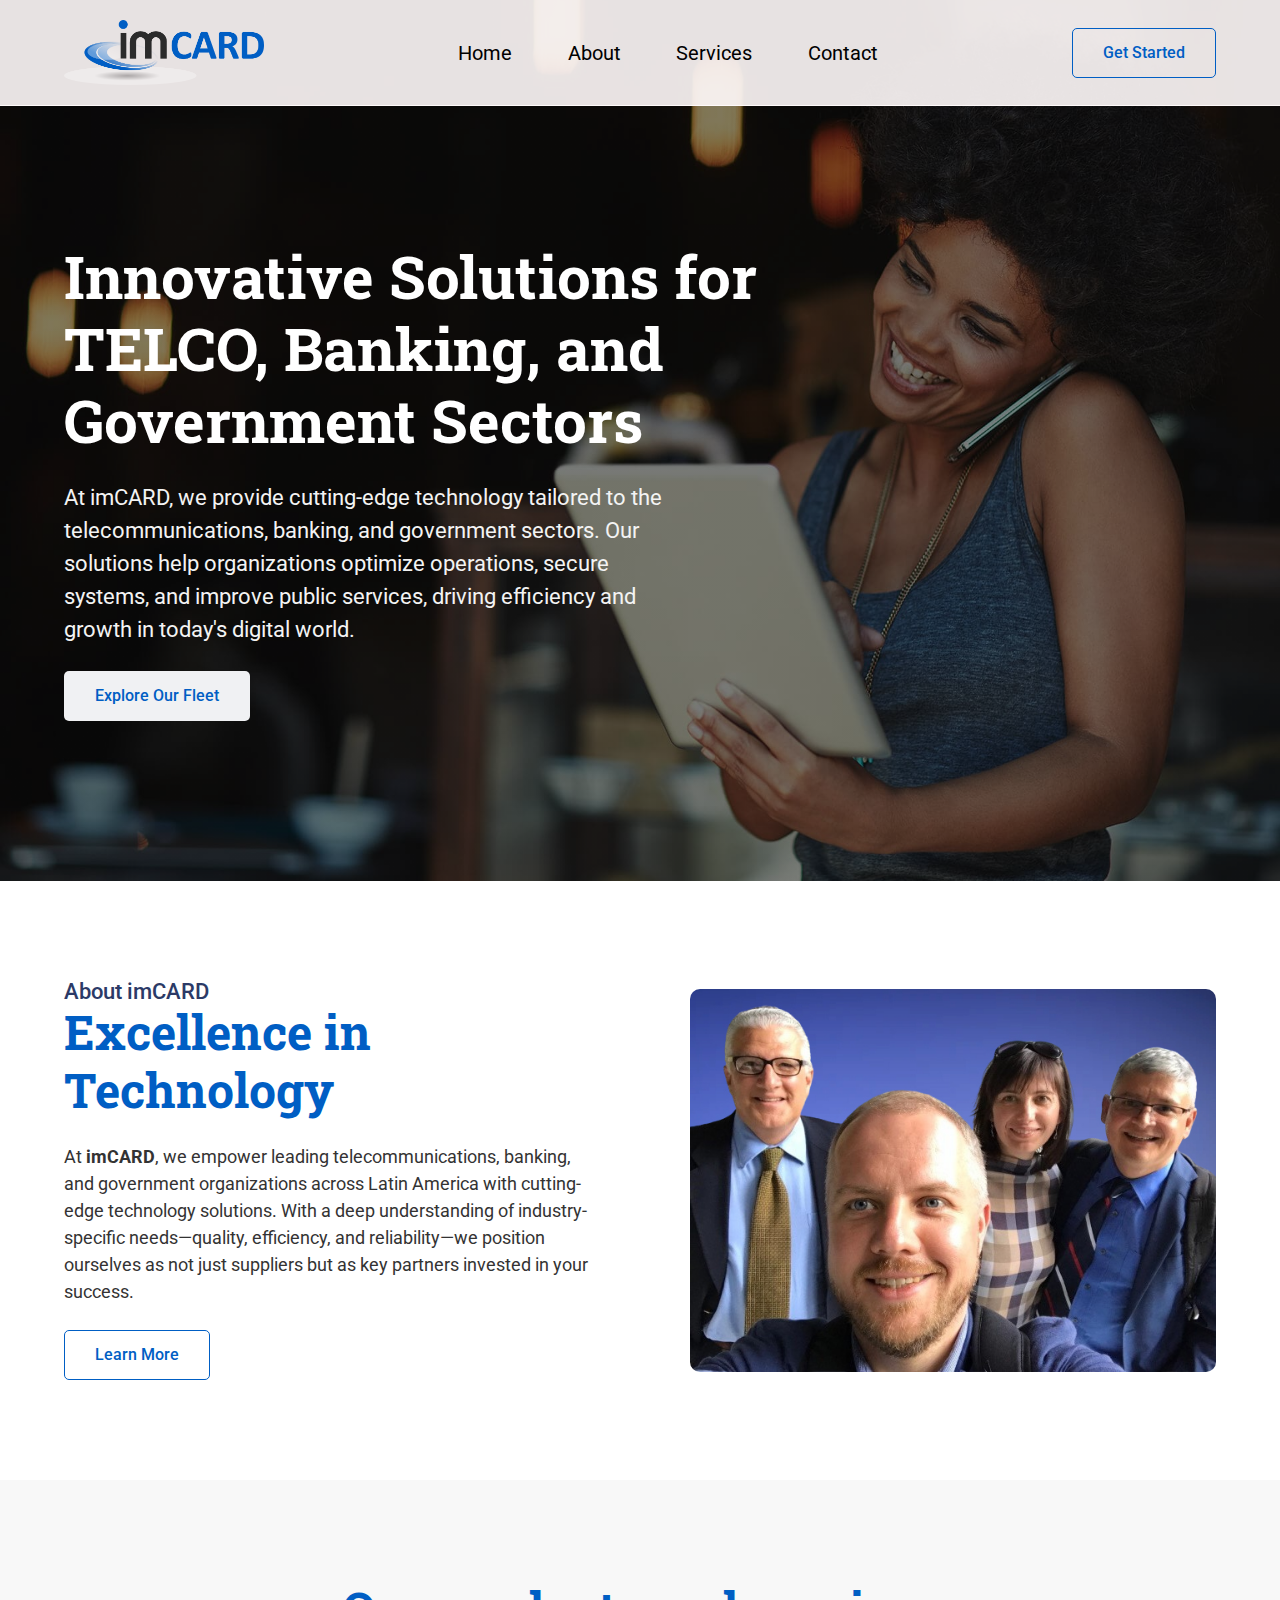
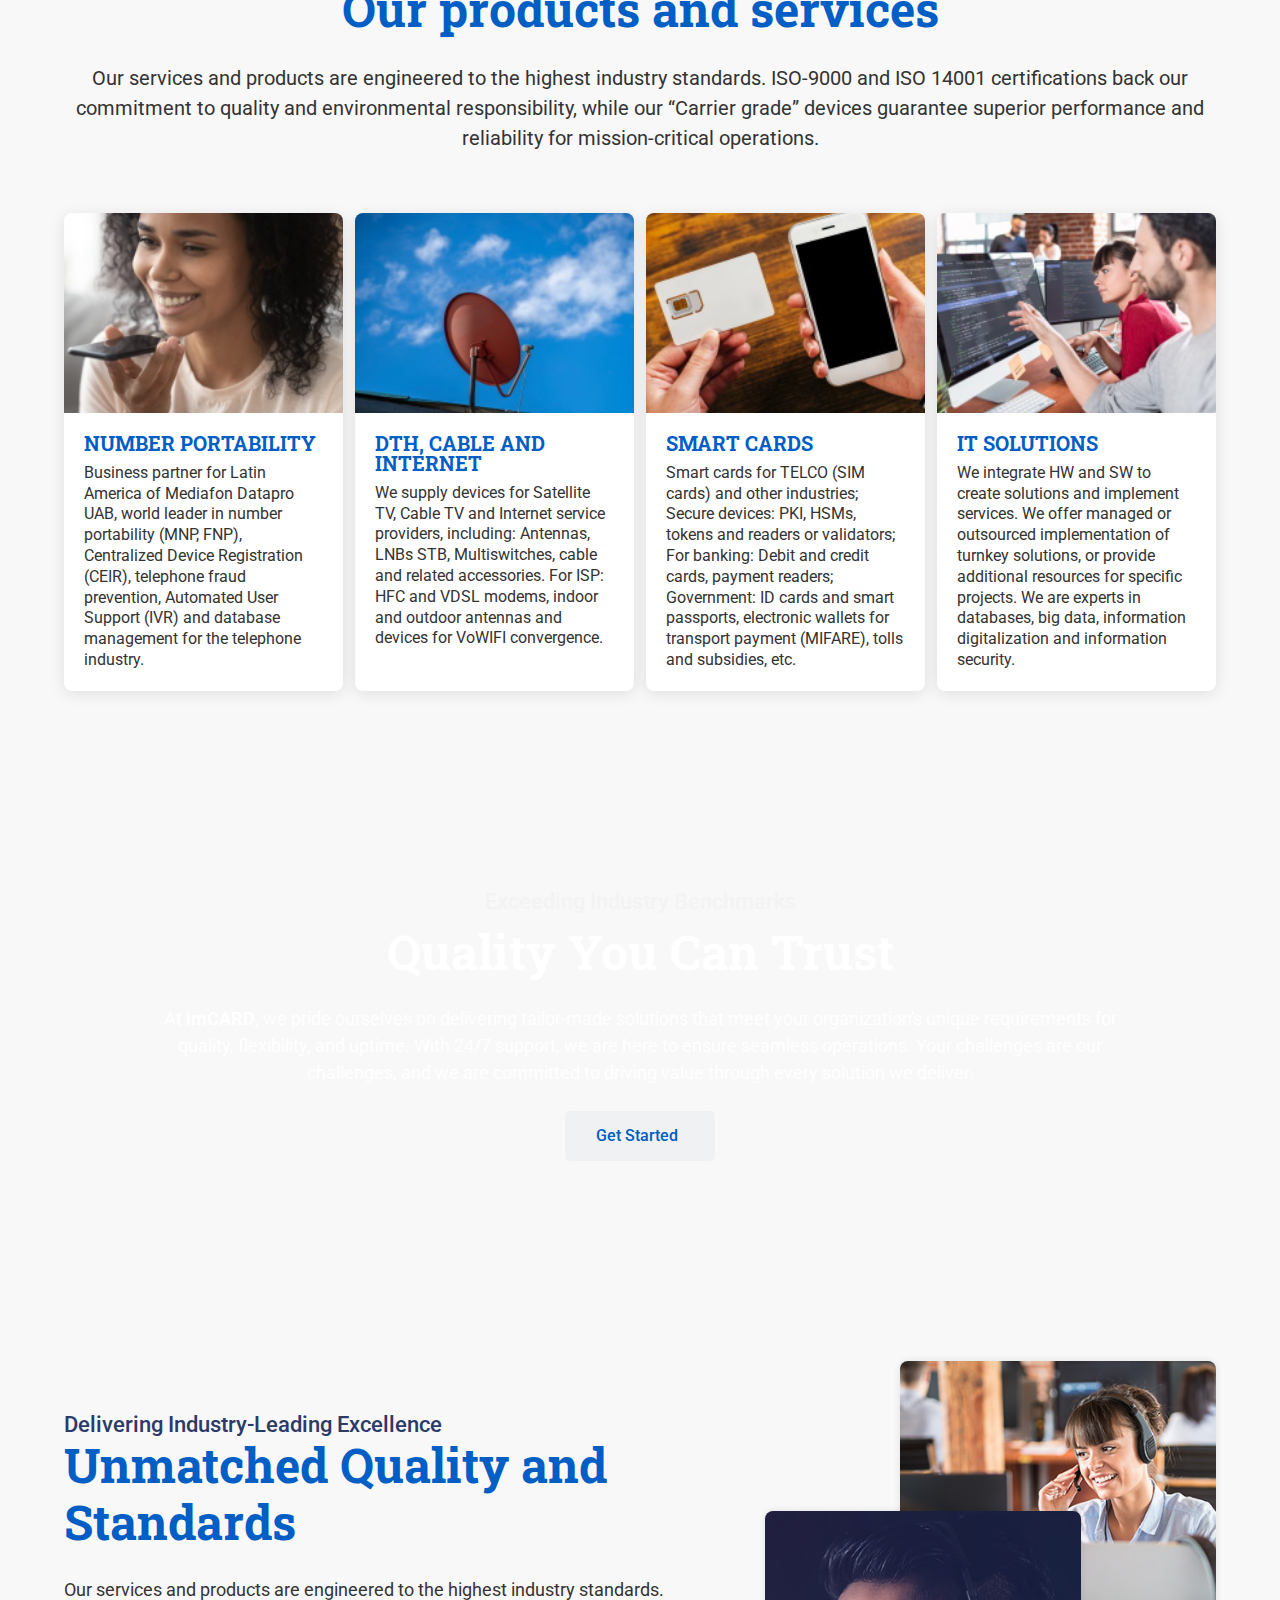
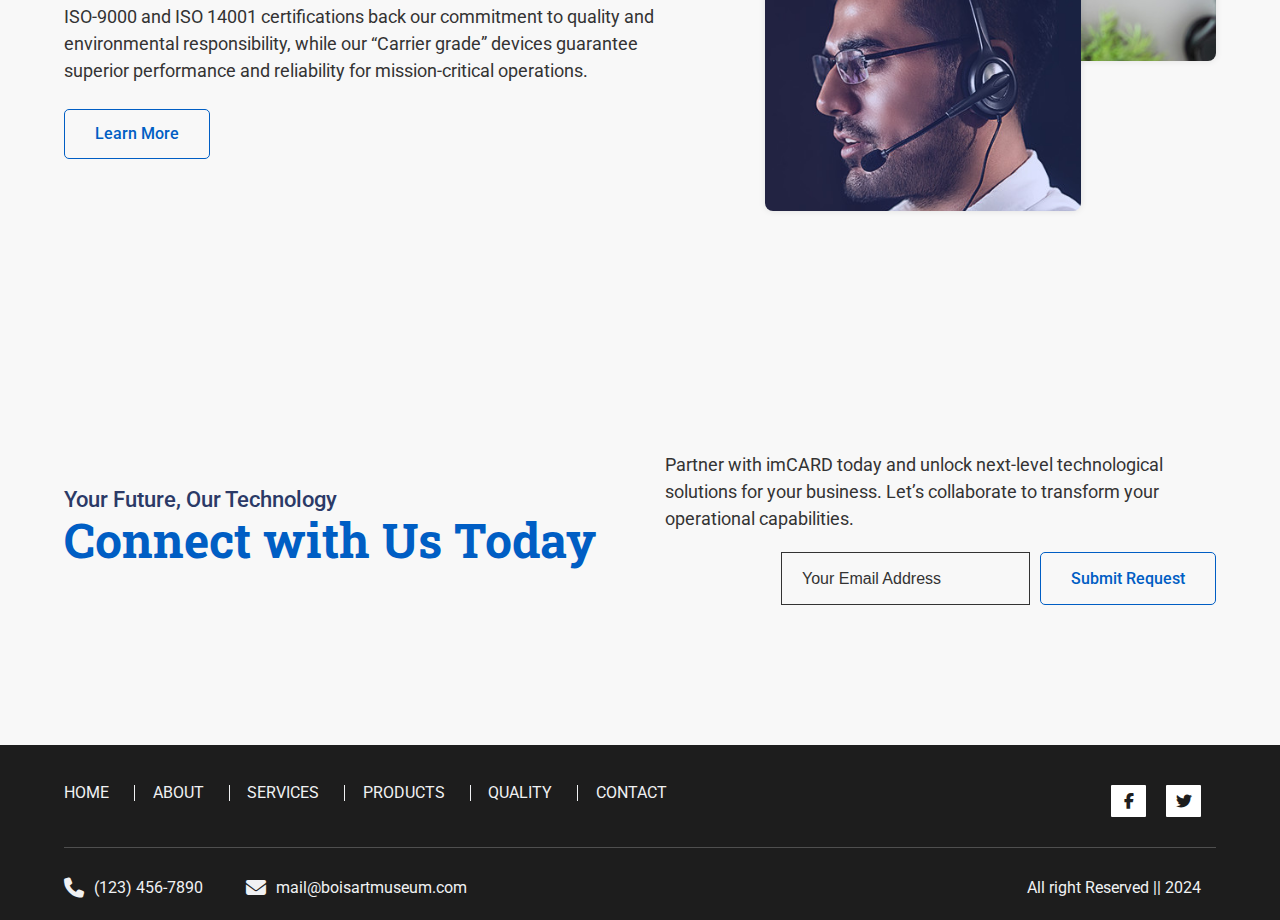
==== about.html @ 8868b0be "fix" ====
<!DOCTYPE html>
<html lang="en">

<head>
    <meta charset="UTF-8">
    <meta name="viewport" content="width=device-width, initial-scale=1.0">
    <title>About Us</title>
    <!-- fonts Links here  -->
    <link rel="preconnect" href="https://fonts.googleapis.com">
    <link rel="preconnect" href="https://fonts.gstatic.com" crossorigin>
    <link
        href="https://fonts.googleapis.com/css2?family=Roboto+Slab:wght@100..900&family=Roboto:ital,wght@0,100;0,300;0,400;0,500;0,700;0,900;1,100;1,300;1,400;1,500;1,700;1,900&display=swap"
        rel="stylesheet">
    <!-- link font awsome -->
    <link rel="stylesheet" href=" https://cdnjs.cloudflare.com/ajax/libs/font-awesome/6.5.1/css/all.min.css">
    <!-- link stylesheet here  -->
    <link rel="stylesheet" href="css/style.css">
</head>

<body>
    <!-- header starts here  -->
    <header class="header">
        <div class="container">
            <a class="logo" href="./index.html"><img src="images/im-logo.png" alt="imCard"></a>
            <div class="toggle-btn"></div>
            <nav>
                <ul>
                    <li><a href="./index.html" class="nav-link-item">Home</a></li>
                    <li><a href="./about.html" class="nav-link-item">About</a></li>
                    <li><a href="#" class="nav-link-item">Services</a></li>
                    <li><a href="./contact.html" class="nav-link-item">Contact</a></li>
                </ul>
            </nav>
            <a href="#" class="primary-btn">Get Started</a>
        </div>
    </header>
    <!-- Hero section starts here  -->
    <section class="banner">
        <div class="container">
            <div class="banner-left">
                <h1>Innovative Solutions for TELCO, Banking, and Government Sectors</h1>
                <p class="banner-detail">
                    At imCARD, we provide cutting-edge technology tailored to the telecommunications, banking, and
                    government sectors. Our solutions help organizations optimize operations, secure systems, and
                    improve public services, driving efficiency and growth in today's digital world.
                </p>
                <a href="#" class="secondry-btn">Explore Our Fleet</a>
            </div>
        </div>
    </section>
    <!-- about section starts here  -->
    <section class="about-row">
        <div class="container">
            <div class="about-inner">
                <div class="about-col-left">
                    <span class="pre-header">About imCARD</span>
                    <h2 class="secondry-heading">Excellence in Technology</h2>
                    <p class="default-text">
                        At <strong>imCARD</strong>, we empower leading telecommunications, banking, and government
                        organizations across
                        Latin America with cutting-edge technology solutions. With a deep understanding of
                        industry-specific needs—quality, efficiency, and reliability—we position ourselves as not just
                        suppliers but as key partners invested in your success.
                    </p>
                    <a href="#" class="primary-btn">Learn More</a>
                </div>
                <div class="about-img-wrapper">
                    <img src="images/about-img.jpg" alt="about">
                </div>
            </div>
        </div>
    </section>
    <!-- services section starts here  -->
    <section class="services">
        <div class="container">
            <h2 class="secondry-heading">Our products and services</h2>
            <p class="default-text">
                Our services and products are engineered to the highest industry standards. ISO-9000 and ISO 14001
                certifications back our commitment to quality and environmental responsibility, while our “Carrier
                grade” devices guarantee superior performance and reliability for mission-critical operations.
            </p>
            <div class="service-row">
                <div class="sercice-card">
                    <div class="service-img-wrapper">
                        <img src="images/portabilidad.jpg" alt="service">
                    </div>
                    <div class="service-card-body">
                        <h4 class="service-title">NUMBER PORTABILITY</h4>
                        <p class="service-para">
                            Business partner for Latin America of Mediafon Datapro UAB, world leader
                            in number portability (MNP, FNP), Centralized Device Registration (CEIR), telephone fraud
                            prevention, Automated User Support (IVR) and database management for the telephone industry.
                        </p>
                    </div>
                </div>
                <div class="sercice-card">
                    <div class="service-img-wrapper">
                        <img src="images/cable.jpg" alt="cable">
                    </div>
                    <div class="service-card-body">
                        <h4 class="service-title">DTH, CABLE AND INTERNET</h4>
                        <p class="service-para">
                            We supply devices for Satellite TV, Cable TV and Internet service providers, including:
                            Antennas, LNBs STB, Multiswitches, cable and related accessories. For ISP: HFC and VDSL
                            modems, indoor and outdoor antennas and devices for VoWIFI convergence.
                        </p>
                    </div>
                </div>
                <div class="sercice-card">
                    <div class="service-img-wrapper">
                        <img src="images/sim-card.jpg" alt="card">
                    </div>
                    <div class="service-card-body">
                        <h4 class="service-title">SMART CARDS</h4>
                        <p class="service-para">
                            Smart cards for TELCO (SIM cards) and other industries; Secure devices: PKI, HSMs, tokens
                            and readers or validators; For banking: Debit and credit cards, payment readers; Government:
                            ID cards and smart passports, electronic wallets for transport payment (MIFARE), tolls and
                            subsidies, etc.
                        </p>
                    </div>
                </div>
                <div class="sercice-card">
                    <div class="service-img-wrapper">
                        <img src="images/it-solutions.jpg" alt="it-solutions">
                    </div>
                    <div class="service-card-body">
                        <h4 class="service-title">IT SOLUTIONS</h4>
                        <p class="service-para">
                            We integrate HW and SW to create solutions and implement services. We offer managed or
                            outsourced implementation of turnkey solutions, or provide additional resources for specific
                            projects. We are experts in databases, big data, information digitalization and information
                            security.
                        </p>
                    </div>
                </div>
            </div>
        </div>
    </section>
    <!-- quality section starts here  -->
    <section class="quality">
        <div class="container">
            <div class="quality-top">
                <span class="pre-header">Exceeding Industry Benchmarks</span>
                <h2 class="secondry-heading">Quality You Can Trust</h2>
                <p class="default-text">
                    At <strong>imCARD</strong>, we pride ourselves on delivering tailor-made solutions that meet your
                    organization's
                    unique requirements for quality, flexibility, and uptime. With 24/7 support, we are here to
                    ensure seamless operations. Your challenges are our challenges, and we are committed to driving
                    value through every solution we deliver.
                </p>
                <a href="#" class="secondry-btn">Get Started</a>
            </div>
        </div>
    </section>
    <!-- Delivering section starts here  -->
    <section class="about-row dilivering">
        <div class="container">
            <div class="about-inner">
                <div class="about-col-left">
                    <span class="pre-header">Delivering Industry-Leading Excellence</span>
                    <h2 class="secondry-heading">Unmatched Quality and Standards</h2>
                    <p class="default-text">
                        Our services and products are engineered to the highest industry standards. ISO-9000 and ISO
                        14001 certifications back our commitment to quality and environmental responsibility, while our
                        “Carrier grade” devices guarantee superior performance and reliability for mission-critical
                        operations.
                    </p>
                    <a href="#" class="primary-btn">Learn More</a>
                </div>
                <div class="delivering-img-col">
                    <div class="img-front">
                        <img src="images/quality-imgfront.jpg" alt="about">
                    </div>
                    <div class="img-back">
                        <img src="images/quality-img-back.jpg" alt="about">
                    </div>
                </div>
            </div>
        </div>
    </section>
    <!-- request section starts here  -->
    <section class="request-demo">
        <div class="container">
            <div class="request-inner">
                <div class="request-left">
                    <span class="pre-header">Your Future, Our Technology</span>
                    <h2 class="secondry-heading">Connect with Us Today</h2>
                </div>
                <div class="request-right">
                    <p class="default-text">
                        Partner with imCARD today and unlock next-level technological solutions for your business. Let’s
                        collaborate to transform your operational capabilities.
                    </p>
                    <form class="form-signup" id="request-form" name="request-form" data-name="Requst Form" method="get"
                        aria-label="Request Form">
                        <input class="input-field" name="email" id="email" placeholder="Your Email Address" type="email"
                            required="">
                        <button class="primary-btn">Submit Request</button>
                    </form>
                </div>
            </div>
        </div>
    </section>
    <!-- footer starts here -->
    <footer id="footer">
        <div class="container">
            <div class="footer-top">
                <div class="footer-links">
                    <ul class="common-list">
                        <li><a href="#banner">HOME</a></li>
                        <li><a href="#">ABOUT</a></li>
                        <li><a href="#">SERVICES</a></li>
                        <li><a href="#event">PRODUCTS</a></li>
                        <li><a href="#">QUALITY</a></li>
                        <li><a href="#footer">CONTACT</a></li>
                    </ul>
                </div>
                <div class="footer-icons">
                    <ul class="common-list">
                        <li><a href="https://www.facebook.com/"><i class="fa-brands fa-facebook-f"></i></a></li>
                        <li><a href="https://twitter.com/?lang=en"> <i class="fa-brands fa-twitter"></i></a></li>
                    </ul>
                </div>
            </div>
            <div class="footer-bottom">
                <div class="contact-link">
                    <a href="tel:(123) 456-7890" class="bottom-info">
                        <i class="fa-solid fa-phone"></i>(123) 456-7890
                    </a>
                    <a href="mailto:mail@boisartmuseum.com" class="bottom-info">
                        <i class="fa-solid fa-envelope"></i>
                        mail@boisartmuseum.com
                    </a>
                </div>
                <span class="bottom-info">All right Reserved || 2024
                </span>
            </div>
        </div>
    </footer>
    <!-- scripts link here  -->
    <script src="https://ajax.googleapis.com/ajax/libs/jquery/3.5.1/jquery.min.js"></script>
    <script src="js/custom.js"></script>
</body>

</html>
---- css/style.css ----
* {
    padding: 0;
    margin: 0;
    box-sizing: border-box;
}
/* ::selection {
    background: #EEC935;
    color: #000; 
} */
body {
    font-family: "Roboto", sans-serif;
    font-size: 16px; 
    color: #2b3a67;
    line-height: 1;
    font-weight: 400;
    letter-spacing: normal;
    background-color: #f8f8f8;
    margin: 0;
    padding: 0;
}
a {
    display: block;
    text-decoration: none;
    transition: all 0.3s ease-in-out;
}
ul, li {
    list-style-type: none;
}
img {
    max-width: 100%;
    height: auto;
    object-fit: cover;
    display: block;
}
.container {
    width: 90%;
    max-width: 1280px;
    margin: 0 auto;
}
.pre-header {
    font-family: "Roboto", sans-serif;
    color: #2b3a67;
    font-size: 22px;
    font-weight: 500;
    line-height: 1;
    margin-bottom: 10px;
}
h1 {
    font-size: 60px;
    line-height: 1.2;
    font-weight: 700;
    font-family: "Roboto Slab", serif;
    color: #fff;
    display: block;
}
.secondry-heading {
    font-family: "Roboto Slab", serif;
    font-size: 48px;
    line-height: 1.2;
    font-weight: 700;
    color: #005ec4;
}
.primary-btn, .secondry-btn {
    font-family: "Roboto", sans-serif;
    font-weight: 500;
    font-size: 16px;
    color: #005ec4;
    padding: 16px 30px;
    border: 1px solid#005ec4;
    background: transparent;
    display: inline-block;
    border-radius: 5px;
    transition:all ease 0.6s;
    transition: all 0.3s ease;
}
.secondry-btn {
    background-color: #F0F1F3;
    border: 1px solid transparent;
}
.secondry-btn:hover, .primary-btn:hover {
    background: linear-gradient(to left, transparent 50%, #005ec4 50%);
    background-size: 200% 100%;
    color: #fff;
    background-position: left bottom;
    animation: gradientAnimation .5s ;
    border: 1px solid #005ec4;
}
.default-text {
    font-family: "Roboto", sans-serif;
    font-size: 18px;
    display: block;
    margin: 25px 0;
    color: #333;
    line-height: 1.5;
    max-width: 620px;
}
.input-field {
    border: 1px solid #333;
    background-color: transparent;
    color: #333;
    font-size: 16px;
    font-weight: 500;
    padding: 16px 20px;
}
.input-field::placeholder {
    color: #333;
}
/* header styles here  */
.header {
    position: absolute;
    z-index: 10;
    top: 0;
    left: 0;
    right: 0;
    padding: 20px 0;
    border-bottom: 1px solid #fffafa;
    transition: all 0.7s ease-in-out;
    background: #fffafae7;
}
.logo {
    max-width: 200px;
}
header.header.top {
    position: fixed;
    background: #ffffffdf;
    border-bottom: 1px solid #000;
    padding: 10px 0;
    transition: all 0.7s ease-in-out;
}
.header.top .logo {
    max-width: 170px;
}
.header.top .nav-link-item {
    font-family: "Roboto", sans-serif;
    font-size: 18px;
    line-height: 1;
    color: #000000;
}
.header .container {
    display: flex;
    flex-wrap: wrap;
    justify-content: space-between;
    align-items: center;
}
.toggle-btn{
    display: none;
}
nav {
    max-width: 420px;
    width: 100%;
}
nav ul {
    display: flex;
    flex-wrap: wrap;
    justify-content: space-between;
}
.nav-link-item {
    font-family: "Roboto", sans-serif;
    font-size: 20px;
    line-height: 1;
    transition: all 0.5s ease-in-out;
    color: #000000;
}
.nav-link-item:hover {
    color: #005ec4;
}
.menu-icon {
    display: none;
    cursor: pointer;
}
/* main section starts here  */
.banner {
    background: linear-gradient(to bottom, rgba(0, 0, 0, 0.497) 0%, rgba(0, 0, 0, 0.497) 100%), url(../images/bg-img.jpg) no-repeat center;
    background-size: cover;
    padding: 240px 0 160px;
    position: relative;
    display: flex;
    align-items: center;
}
.banner .container {
    display: flex;
    /* flex-wrap: wrap; */
    justify-content: space-between;
    align-items: center;
}
.banner-left {
    max-width: 720px;
}
.banner-detail{
    font-family: "Roboto", sans-serif;
    font-size: 22px;
    display: block;
    margin: 25px 0;
    color: #f3f3f3;
    line-height: 1.5;
    max-width: 620px;
}
/* about setion styles here  */
.about-row {
    background-color: #fff;
    padding: 100px 0 100px;
    overflow: hidden;
    
}
.about-row .secondry-heading {
    font-size: 48px;
}
.about-inner {
    display: grid;
    grid-template-columns: 1fr 1fr; 
    gap: 100px; 
    justify-items: center; 
    align-items: center; 
}
.about-img-wrapper {
    border-radius: 10px;
    overflow: hidden;
}
.about-img-wrapper img {
    transition: all 0.5s ease-in-out;
}
/* .about-img-wrapper img:hover {
    transform: scale(1.2);
} */
 /* services section styles here  */
.services {
    padding: 100px 0;
}
.services .secondry-heading {
    text-align: center;
    
}
.services .default-text {
    text-align: center;
    display: block;
    max-width: 100%;
    font-size: 20px;
}
.service-row {
    display: grid;
    grid-template-columns: 1fr 1fr 1fr 1fr; 
    gap: 12px; 
    justify-items: center; 
    align-items: stretch;
    margin-top: 60px;
}
.sercice-card {
    background: #fff;
    box-shadow: 0px 3px 15px 0px rgba(0, 0, 0, 0.1);
    border-radius: 8px;
    overflow: hidden;
}
.service-img-wrapper {
    width: 100%;
    height: 200px;
    overflow: hidden;
}
.service-img-wrapper img {
    width: 100%;
    transition: all 0.5s ease-in-out;
    height: 100%;
}
.service-img-wrapper img:hover {
    transform: scale(1.2);
}
.service-card-body {
    padding: 20px;
}
.service-title {
    font-family: "Roboto Slab", serif;
    font-size: 20px;
    line-height: 1;
    font-weight: 700;
    color: #005ec4;
    display: block;
    margin-bottom: 10px;
}
.service-para {
    font-family: "Roboto", sans-serif;
    font-size: 16px;
    display: block;
    color: #333;
    line-height: 1.3;
}
/* commitment section styles here   */
.quality {
    padding: 100px 0;
    background: linear-gradient(rgba(47, 62, 71, 0.506), rgba(47, 62, 71, 0.506)), url(../images/quality-bg.jpg) no-repeat center;
    background-size: cover;
    background-attachment: fixed;
}
.quality .container {
    max-width: 990px;
}
.quality  .pre-header {
    text-align: center;
    display: block;
    color: #f3f3f3;
}
.quality .secondry-heading {
    text-align: center;
    color: #fff;
}
.quality .default-text {
    text-align: center;
    max-width: 100%;
    color: #fff;
}
.quality .secondry-btn {
    margin: 0 auto;
    display: block;
    max-width: 150px;
}
/* dilivering section styles here  */
.dilivering {
    background: transparent;
}
.dilivering .about-inner {
    grid-template-columns: 1fr .75fr;
}
.delivering-img-col {
    position: relative;
    margin-top: 150px;
    width: 100%;
}
.delivering-img-col .img-front {
    position: relative;
    z-index: 1;
    overflow: hidden;
    width: 70%;
    box-shadow: 0 0 7px 0 rgba(0, 0, 0, .1);
    max-height: 300px;
    border-radius: 8px;
}
.delivering-img-col .img-back {
    position: absolute;
    top: -150px;
    right: 0px;
    overflow: hidden;
    width: 70%;
    box-shadow: 0 0 7px 0 rgba(0, 0, 0, .1);
    max-height: 300px;
    border-radius: 8px;
}
.delivering-img-col img {
    width: 100%;
    height: 100%;
}
/* request-demo-section-starts here */
.request-demo {
    padding: 140px 0;
}
.request-inner {
    display: grid;
    grid-template-columns: 1fr 1fr;
    align-items: center;
    gap: 50px;
}
.request-demo .default-text {
    margin: 0 0 20px;
}
.form-signup {
    display: flex;
    flex-wrap: wrap;
    justify-content: end;
    gap: 10px;
}
/* gallery section starts here  */
.gallery {
    padding: 100px 0;
    background: #fff;
}
.gallery .pre-header {
    text-align: center;
    display: block;
}
.gallery .secondry-heading {
    text-align: center;
}
.gallery-row {
    display: grid;
    grid-template-columns: 1fr 1fr 1fr;
    gap: 10px;
    align-items: stretch;
    margin-top: 60px;
}
.gallery-col {
    display: flex;
    flex-direction: column;
    gap: 10px;
}
.gallery-card {
    border-radius: 8px;
    overflow: hidden;
    box-shadow: 0 0 7px 0 rgba(0, 0, 0, .1);
    position: relative;
    cursor: pointer;
}
.gallery-card::before {
    content: "";
    position: absolute;
    inset: 0;
    width: 100%;
    height: 100%;
    background-color: rgba(0, 0, 0, 0.31);
    z-index: 1;
    transition: all 0.5s ease-in-out;
}
.gallery-card:hover::before {
    background-color: rgba(0, 0, 0, 0.6);
}
.gallery-card::after {
    content: "";
    position: absolute;
    inset: 50% 50%;
    font-family: "Font Awesome 6 Free"; 
    content: "\f00e";
    color: #fff;
    font-weight: 900; 
    font-size: 30px;
    width: 30px;
    height: 30px;
    margin: 0 auto;
    z-index: 2;
    opacity: 0;
    transition: all 0.5s ease-in-out;
}
.gallery-card:hover::after {
    opacity: 1;
    transition: all 0.5s ease-in-out;
}
/* Modal Styles */
.lightbox-modal {
    display: none;
    position: fixed;
    top: 0;
    left: 0;
    width: 100%;
    height: 100vh;
    background-color: rgba(0, 0, 0, 0.8);
    justify-content: center;
    align-items: center;
    z-index: 999;
}
.gallery-slider {
    display: flex;
    align-items: center;
    width: 100%;
    height: 100%;
}
.gallery-slide {
    width: 100% !important;
    height: 80vh;
}
.gallery-slider img {
    margin: 0 auto;
    height: 100%;
}
.gallery-slider .slick-prev, .gallery-slider .slick-next {
    background-color: #fff;
    padding: 10px 20px;
    height: 40px;
    left: 0;
    z-index: 10;
}
.gallery-slider .slick-next {
    right: 0;
    left: unset;
}
.gallery-slider .slick-prev::before, .gallery-slider .slick-next::before {
    display: none;
}
.gallery-slider .slick-prev i, .gallery-slider .slick-next i {
    font-size: 20px;
    color: #000;
    display: block;
    margin: 0 0px 0 -10px;
}
.gallery-slider .slick-next i {
    margin: 0 0px 0 -6px;
}
.close-lightbox {
    position: absolute;
    top: 20px;
    right: 40px;
    font-size: 40px;
    color: white;
    cursor: pointer;
}
/* footer styles here  */
footer {
    background: #1D1D1D;
    padding: 40px 0 22px;
}
.footer-top {
    display: flex;
    flex-wrap: wrap;
    justify-content: space-between;
    padding-bottom: 30px;
    border-bottom: 1px solid#4F4F4F;
}
.footer-links {
    max-width: 628px;
    width: 100%;
}
.footer-links a {
    color: #F0F1F3;
    font-size: 16px;
}
.footer-links a:hover {
    color: #005ec4;
}
.common-list {
    display: flex;
    flex-wrap: wrap;
    justify-content: space-between;
    width: 100%;
}
.footer-links li {
    border-right: 1px solid#F0F1F3;
    padding-right: 25px;
    display: flex;
    align-items: center;
}
.footer-links ul :last-of-type {
    border: none;
}
.footer-icons {
    width: 90px;
    margin-right: 15px;
}
.footer-icons a {
    color: #1D1D1D;
    background-color: #fff;
    width: 35px;
    text-align: center;
    border-radius: 1px;
    transition: all 0.5s ease-in-out;
}
.footer-icons a:hover {
    background: #005ec4;
    color: #fff;

}
.footer-icons i {
    padding: 8px 5px;
}
.footer-icons i:hover {
    color: #fff;
}
.footer-bottom {
    display: flex;
    justify-content: space-between;
    align-items: center;
    margin-top: 30px;
}
.contact-link {
    max-width: 35%;
    width: 100%;
    display: flex;
    flex-wrap: wrap;
    justify-content: space-between;
    align-items: center;
}
.bottom-info {
    color: #F0F1F3;
    font-size: 16px;
    display: flex;
    flex-wrap: wrap;
    justify-content: space-between;
    align-items: center;
}
.bottom-info i {
    margin-right: 10px;
    font-size: 20px;
}
.footer-bottom span {
    margin-right: 15px;
}













/* keyframes here  */
@keyframes gradientAnimation {
    0% {
        background-position: right bottom;
    }
    100% {
        background-position: left bottom;
    }
}
/* responsive styles less then 1200px  */
@media screen and (max-width: 1200px) {
    .header {
        padding: 25px 0;
    } 
    nav {
        max-width: 360px;
    }
    h1 {
        font-size: 46px;
    }
    .pre-header {
        font-size: 20px;
    }
    .banner-left {
        max-width: 580px;
    }
    .banner-detail {
        font-size: 18px;
        margin: 20px 0;
    }
    .secondry-heading {
        font-size: 40px;
    }
    .default-text {
        font-size: 18px;
        margin: 20px 0;
    }
    .about-row .secondry-heading {
        font-size: 35px;
    }
    .about-inner {
        gap: 60px;
    }
    .request-inner {
        grid-template-columns: 0.7fr 1fr;
    }
    .contact-link {
        max-width: 50%;
        width: 100%;
    }
}
@media screen and (max-width: 992px) {
    
    .header .logo {
        max-width: 170px;
    }
    .header.top .logo {
        max-width: 150px;
    }
    nav {
        max-width: 280px;
    }
    .nav-link-item {
        font-size: 17px;
    }
    .header.top .nav-link-item {
        font-size: 16px;
    }
    .header {
        padding: 20px 0;
    }
    .header .primary-btn {
        padding: 15px 20px;
    }
    .banner-left {
        max-width: 515px;
    }
    h1 {
        font-size: 38px;
    }
    .banner {
        padding: 200px 0 100px;
    }
    .about-row {
        padding: 80px 0 80px;
    }
    .default-text {
        font-size: 16px;
        margin: 20px 0;
    }
    .about-inner {
        gap: 50px;
    }
    .footer-top {
        align-items: center;
    }
    .footer-links {
        max-width: 550px; 
    }
    .footer-links li {
        padding-right: 17px;
    }
    .footer-bottom {
        margin-top: 15px;
    }
    .contact-link {
        margin-top: 10px;
    }
    
}
@media screen and (max-width: 768px) {
    nav {
        position: fixed;
        top: 81px;
        right: -100%;
        width: 100%;
        min-height: 350vh;
        background: #2b3a67;
        text-align: left;
        transition: all 0.5s;
    }
    .header.top nav {
        top: 64px;
    }
    nav ul {
        flex-direction: column;
        justify-content: space-between;
        align-items: flex-start;
        width: 100%;
        padding: 10px 0;
    }
    nav ul li a {
        padding: 10px 20px;
    }
    .header.top ul li .nav-link-item {
        font-size: 18px;
        color: #fff;
    }
    .toggle-btn {
        position: relative;
        width: 31px;
        height: 3px;
        background: linear-gradient(258deg, #f8e231 0%, #f06735 50%);
        flex-shrink: 0;
        display: block;
    }
    .toggle-btn::before,
    .toggle-btn::after {
        position: absolute;
        content: "";
        height: 3px;
        display: block;
        background: linear-gradient(258deg, #f8e231 0%, #f06735 50%);
        left: 0;
        right: 0;
        transition: all 0.3s;
    }
    .toggle-btn::before {
        bottom: 8px;
    }
    .toggle-btn::after {
        top: 8px;
    }
    .toggle-open {
        background: transparent;
    }
    .toggle-open::before,
    .toggle-open::after {
        content: "";
        background: linear-gradient(258deg, #f8e231 0%, #f06735 50%);
        display: block;
        position: absolute;
        top: -4px;
        transition: all 0.3s;
    }
    .toggle-open::before {
        transform: rotate(-45deg);
    }
    .toggle-open::after {
        transform: rotate(45deg);
    }
    .nav-show {
        right: 0;
        transition: all 0.5s;
    }    
    h1 {
        font-size: 36px;
    }
    .banner {
        padding: 160px 0 60px;
    }
    /* footer styles here */
    footer {
        padding: 30px 0 20px;
    }
    .footer-top {
        flex-direction: column;
    }
    .footer-links ul {
        justify-content: center;
        flex-direction: column;
        align-items: center;
    }
    .footer-links li {
        padding-bottom: 20px;
        text-align: center;
        border: none;
    }
    .footer-icons {
        margin: 0 auto;
    }
    .footer-bottom {
        flex-direction: column;
    }
    .footer-bottom a {
        max-width: 100%;
        flex-direction: row;
        justify-content: center;
    }
    .bottom-info {
        max-width: 100% ;
        width: 100%;
        margin-bottom: 15px;
        flex-direction: column;
    }
    .contact-link {
        max-width: 100%;
    }
    .footer-bottom span {
        font-size: 14px;
        margin-right: 0;
    }
}
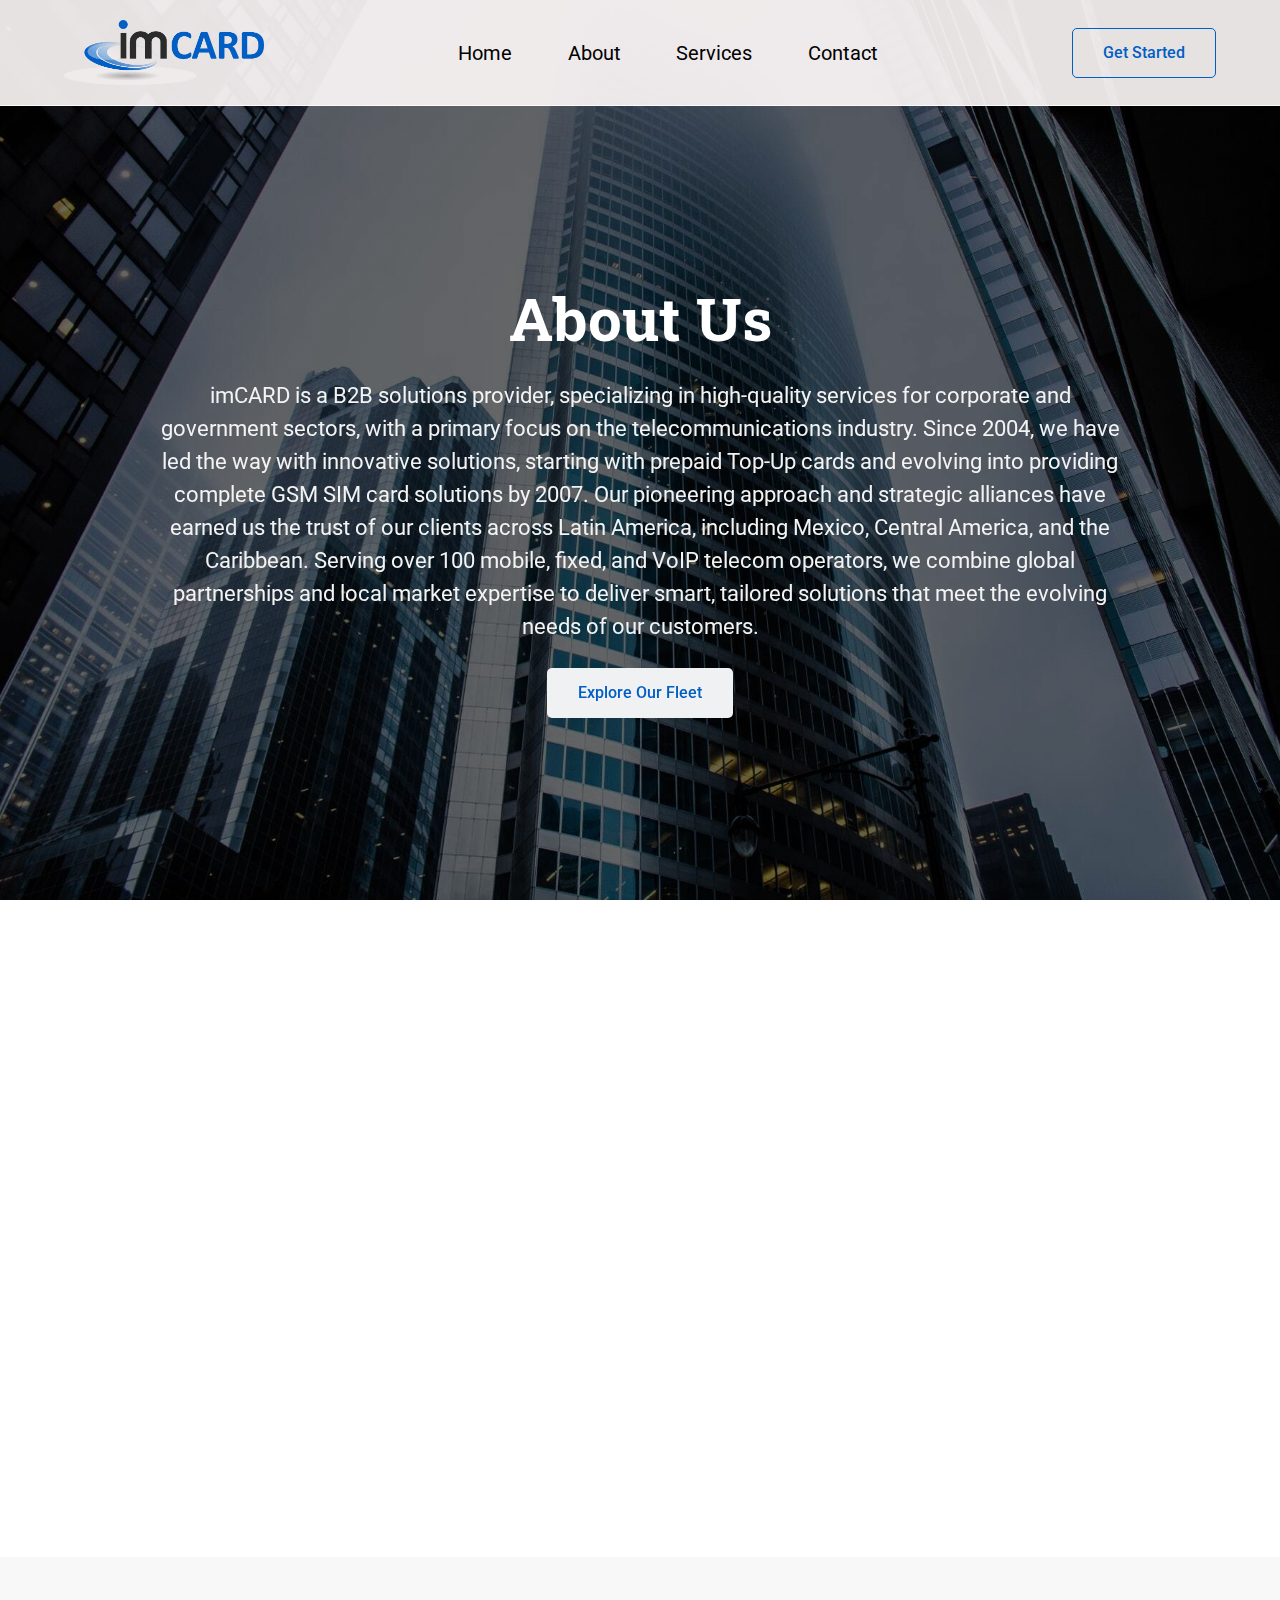
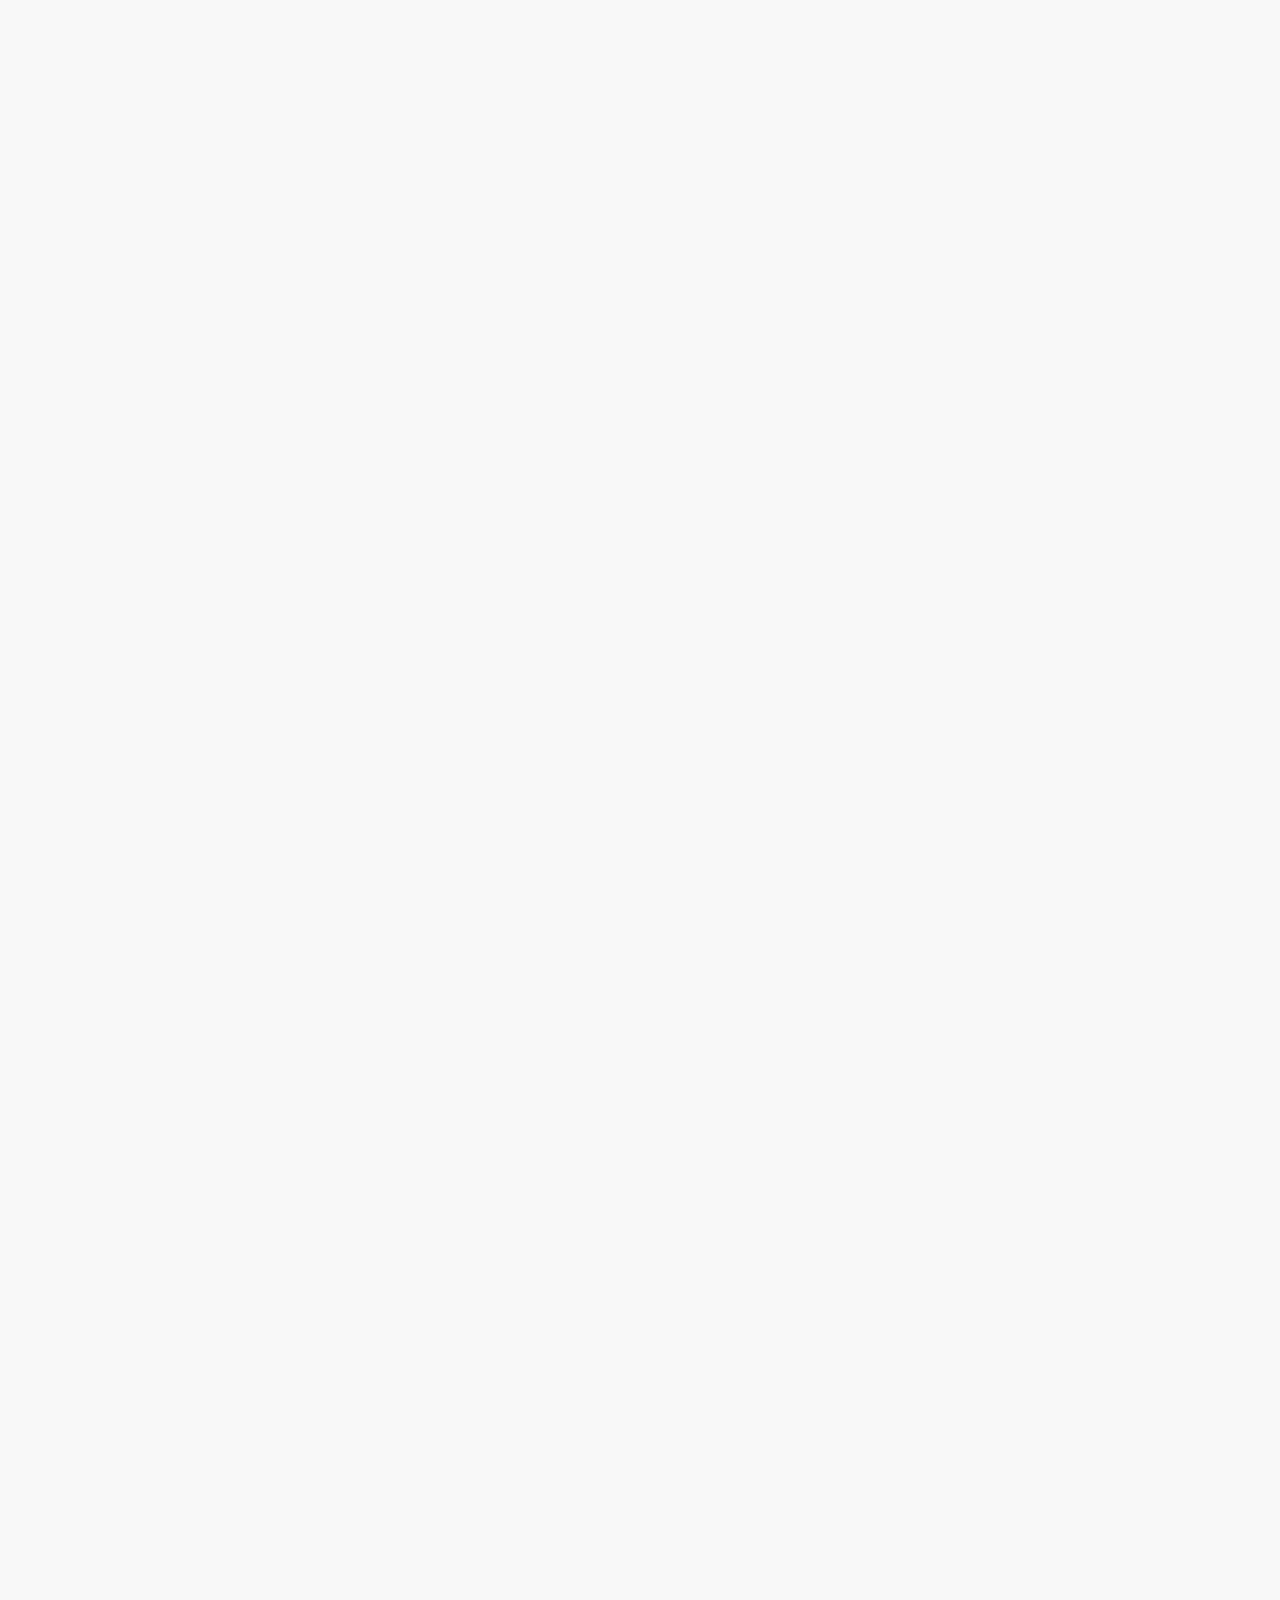
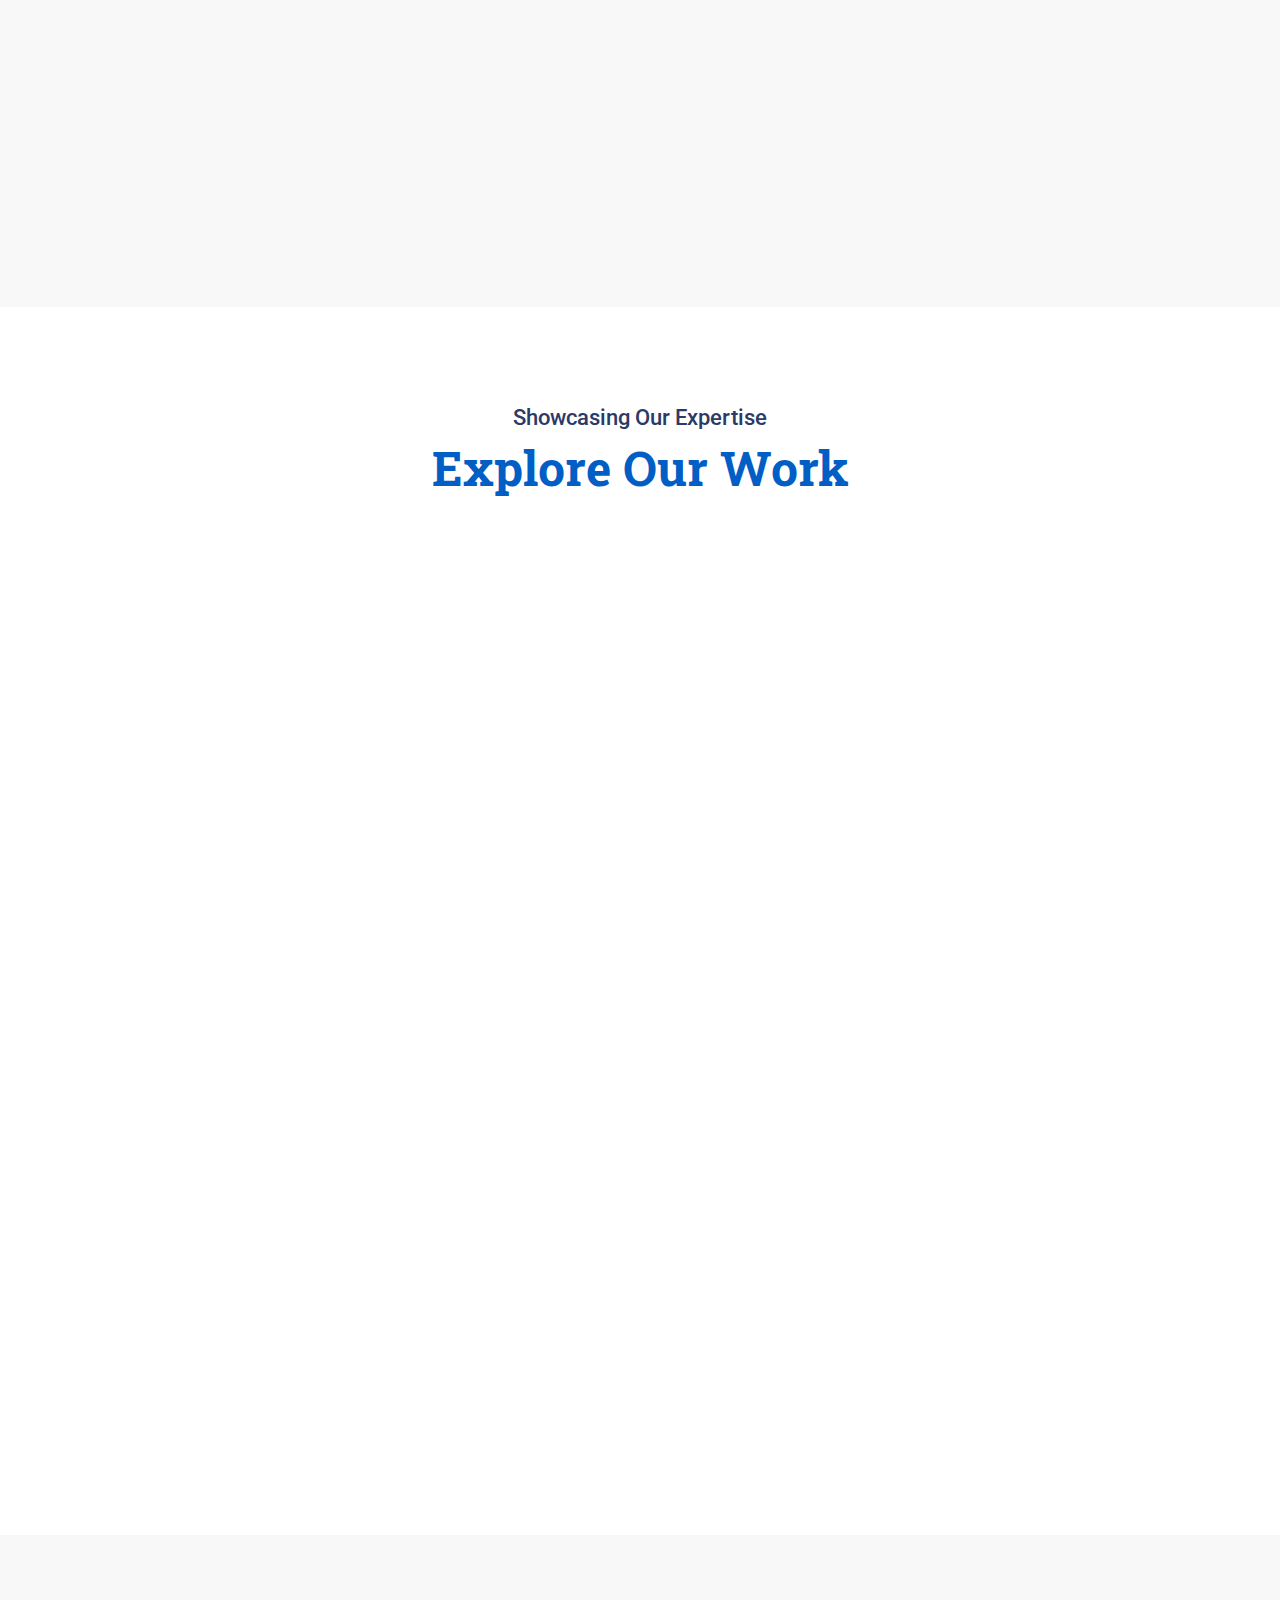
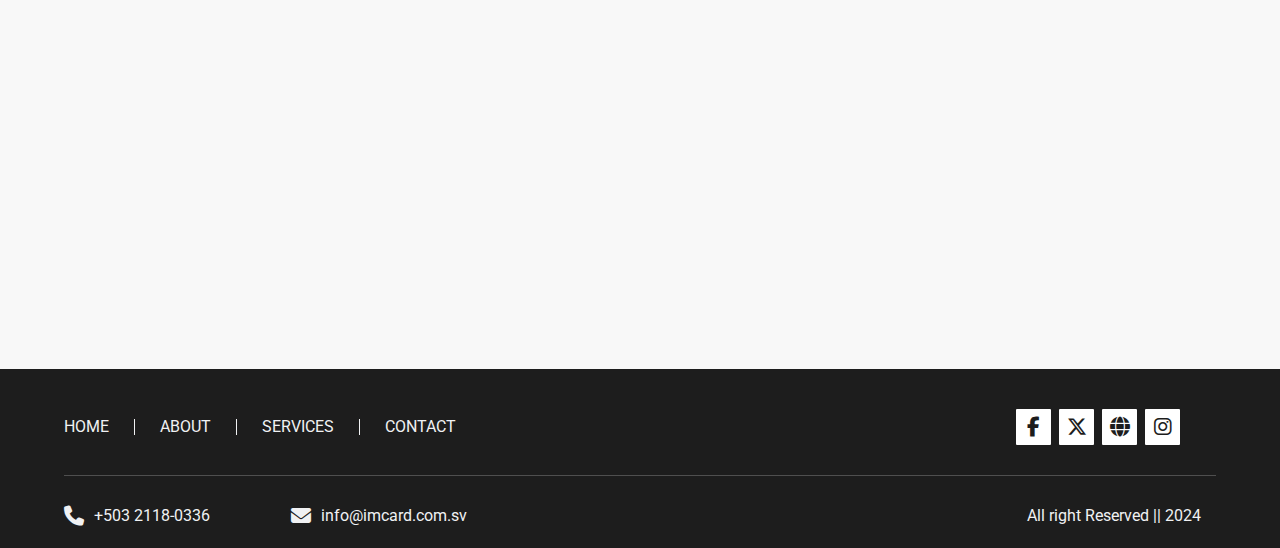
==== commit 4b42ac16: "updatedpage" ====
--- a/about.html
+++ b/about.html
@@ -4,7 +4,9 @@
 <head>
     <meta charset="UTF-8">
     <meta name="viewport" content="width=device-width, initial-scale=1.0">
-    <title>About Us</title>
+    <!-- link fav  -->
+     <link rel="shortcut icon" href="images/favicon.ico" type="image/x-icon">
+    <title>imCard</title>
     <!-- fonts Links here  -->
     <link rel="preconnect" href="https://fonts.googleapis.com">
     <link rel="preconnect" href="https://fonts.gstatic.com" crossorigin>
@@ -14,7 +16,12 @@
     <!-- link font awsome -->
     <link rel="stylesheet" href=" https://cdnjs.cloudflare.com/ajax/libs/font-awesome/6.5.1/css/all.min.css">
     <!-- link stylesheet here  -->
+     <!-- aos library link  -->
+    <link href="https://unpkg.com/aos@2.3.1/dist/aos.css" rel="stylesheet">
+    <link rel="stylesheet" href="css/slick.css">
+    <link rel="stylesheet" href="css/slick-theme.css">
     <link rel="stylesheet" href="css/style.css">
+    <link rel="stylesheet" href="css/about.css">
 </head>
 
 <body>
@@ -27,111 +34,107 @@
                 <ul>
                     <li><a href="./index.html" class="nav-link-item">Home</a></li>
                     <li><a href="./about.html" class="nav-link-item">About</a></li>
-                    <li><a href="#" class="nav-link-item">Services</a></li>
+                    <li><a href="./index.html#services" class="nav-link-item">Services</a></li>
                     <li><a href="./contact.html" class="nav-link-item">Contact</a></li>
                 </ul>
+                <a href="#" class="primary-btn get-started-btn">Get Started</a>
             </nav>
             <a href="#" class="primary-btn">Get Started</a>
         </div>
     </header>
     <!-- Hero section starts here  -->
-    <section class="banner">
+    <section class="about-banner ">
         <div class="container">
             <div class="banner-left">
-                <h1>Innovative Solutions for TELCO, Banking, and Government Sectors</h1>
-                <p class="banner-detail">
-                    At imCARD, we provide cutting-edge technology tailored to the telecommunications, banking, and
-                    government sectors. Our solutions help organizations optimize operations, secure systems, and
-                    improve public services, driving efficiency and growth in today's digital world.
+                <h1 data-aos="fade-up">About Us</h1>
+                <p class="banner-detail" data-aos="fade-up">
+                    imCARD is a B2B solutions provider, specializing in high-quality services for corporate and
+                    government sectors, with a primary focus on the telecommunications industry. Since 2004, we have led
+                    the way with innovative solutions, starting with prepaid Top-Up cards and evolving into providing
+                    complete GSM SIM card solutions by 2007. Our pioneering approach and strategic alliances have earned
+                    us the trust of our clients across Latin America, including Mexico, Central America, and the
+                    Caribbean. Serving over 100 mobile, fixed, and VoIP telecom operators, we combine global
+                    partnerships and local market expertise to deliver smart, tailored solutions that meet the evolving
+                    needs of our customers.
                 </p>
-                <a href="#" class="secondry-btn">Explore Our Fleet</a>
+                <a href="#" class="secondry-btn" data-aos="fade-up">Explore Our Fleet</a>
             </div>
         </div>
     </section>
     <!-- about section starts here  -->
-    <section class="about-row">
+    <section class="about-row dilivering pg-about">
         <div class="container">
             <div class="about-inner">
-                <div class="about-col-left">
-                    <span class="pre-header">About imCARD</span>
-                    <h2 class="secondry-heading">Excellence in Technology</h2>
+                <div class="about-col-left" data-aos="fade-right">
+                    <span class="pre-header">Our Business</span>
+                    <h2 class="secondry-heading">From Smart Cards to Comprehensive Technology Solutions</h2>
                     <p class="default-text">
-                        At <strong>imCARD</strong>, we empower leading telecommunications, banking, and government
-                        organizations across
-                        Latin America with cutting-edge technology solutions. With a deep understanding of
-                        industry-specific needs—quality, efficiency, and reliability—we position ourselves as not just
-                        suppliers but as key partners invested in your success.
+                        The name <strong>imCARD</strong> stands for "intelligent module CARD," a reflection of our roots
+                        in smart card
+                        technology. Over time, we have broadened our offerings to include a wide portfolio of solutions
+                        tailored to the telecommunications, banking, and government industries. We focus on delivering
+                        reliable, high-quality services, allowing companies to provide better services to their end
+                        users.
                     </p>
                     <a href="#" class="primary-btn">Learn More</a>
                 </div>
-                <div class="about-img-wrapper">
-                    <img src="images/about-img.jpg" alt="about">
+                <div class="delivering-img-col">
+                    <div class="img-front" data-aos="fade-down-left" data-aos-delay="700">
+                        <img src="images/technology.jpg" alt="about">
+                    </div>
+                    <div class="img-back" data-aos="fade-down-left" >
+                        <img src="images/technology-2.jpg" alt="about">
+                    </div>
                 </div>
             </div>
         </div>
     </section>
     <!-- services section starts here  -->
-    <section class="services">
-        <div class="container">
-            <h2 class="secondry-heading">Our products and services</h2>
-            <p class="default-text">
-                Our services and products are engineered to the highest industry standards. ISO-9000 and ISO 14001
-                certifications back our commitment to quality and environmental responsibility, while our “Carrier
-                grade” devices guarantee superior performance and reliability for mission-critical operations.
+    <section class="services team">
+        <div class="container">
+            <span class="pre-header" data-aos="fade-up">Our Team</span>
+            <h2 class="secondry-heading" data-aos="fade-up">Meet Our Dedicated Team</h2>
+            <p class="default-text" data-aos="fade-up">
+                At imCARD, we take pride in our talented and diverse team of professionals. Our team's combined
+                experience and dedication drive the innovation that defines our solutions. Each member brings unique
+                expertise in telecommunications, technology, and customer service, ensuring that we provide cutting-edge
+                solutions that meet our clients' needs.
             </p>
-            <div class="service-row">
-                <div class="sercice-card">
+            <div class="service-row" data-aos="fade-up">
+                <div class="sercice-card team-card">
                     <div class="service-img-wrapper">
-                        <img src="images/portabilidad.jpg" alt="service">
+                        <img src="images/team-img-1.jpg" alt="service">
                     </div>
                     <div class="service-card-body">
-                        <h4 class="service-title">NUMBER PORTABILITY</h4>
-                        <p class="service-para">
-                            Business partner for Latin America of Mediafon Datapro UAB, world leader
-                            in number portability (MNP, FNP), Centralized Device Registration (CEIR), telephone fraud
-                            prevention, Automated User Support (IVR) and database management for the telephone industry.
-                        </p>
-                    </div>
-                </div>
-                <div class="sercice-card">
+                        <h4 class="service-title team-name">Flora Nyra</h4>
+                        <span class="job-title">Product Manager</span>                        
+                    </div>
+                </div>
+                <div class="sercice-card team-card">
                     <div class="service-img-wrapper">
-                        <img src="images/cable.jpg" alt="cable">
+                        <img src="images/team-img-2.jpg" alt="service">
                     </div>
                     <div class="service-card-body">
-                        <h4 class="service-title">DTH, CABLE AND INTERNET</h4>
-                        <p class="service-para">
-                            We supply devices for Satellite TV, Cable TV and Internet service providers, including:
-                            Antennas, LNBs STB, Multiswitches, cable and related accessories. For ISP: HFC and VDSL
-                            modems, indoor and outdoor antennas and devices for VoWIFI convergence.
-                        </p>
-                    </div>
-                </div>
-                <div class="sercice-card">
+                        <h4 class="service-title team-name">Evander Mac</h4>
+                        <span class="job-title">Art Director</span>                        
+                    </div>
+                </div>
+                <div class="sercice-card team-card">
                     <div class="service-img-wrapper">
-                        <img src="images/sim-card.jpg" alt="card">
+                        <img src="images/team-img-3.jpg" alt="service">
                     </div>
                     <div class="service-card-body">
-                        <h4 class="service-title">SMART CARDS</h4>
-                        <p class="service-para">
-                            Smart cards for TELCO (SIM cards) and other industries; Secure devices: PKI, HSMs, tokens
-                            and readers or validators; For banking: Debit and credit cards, payment readers; Government:
-                            ID cards and smart passports, electronic wallets for transport payment (MIFARE), tolls and
-                            subsidies, etc.
-                        </p>
-                    </div>
-                </div>
-                <div class="sercice-card">
+                        <h4 class="service-title team-name">Taytum Elia</h4>
+                        <span class="job-title">Investment Planner</span>                        
+                    </div>
+                </div>
+                <div class="sercice-card team-card">
                     <div class="service-img-wrapper">
-                        <img src="images/it-solutions.jpg" alt="it-solutions">
+                        <img src="images/team-img-4.jpg" alt="service">
                     </div>
                     <div class="service-card-body">
-                        <h4 class="service-title">IT SOLUTIONS</h4>
-                        <p class="service-para">
-                            We integrate HW and SW to create solutions and implement services. We offer managed or
-                            outsourced implementation of turnkey solutions, or provide additional resources for specific
-                            projects. We are experts in databases, big data, information digitalization and information
-                            security.
-                        </p>
+                        <h4 class="service-title team-name">Wylder Elio</h4>
+                        <span class="job-title">Financial Analyst</span>                        
                     </div>
                 </div>
             </div>
@@ -140,15 +143,13 @@
     <!-- quality section starts here  -->
     <section class="quality">
         <div class="container">
-            <div class="quality-top">
-                <span class="pre-header">Exceeding Industry Benchmarks</span>
-                <h2 class="secondry-heading">Quality You Can Trust</h2>
+            <div class="quality-top" data-aos="fade-up">
+                <span class="pre-header">Expertise</span>
+                <h2 class="secondry-heading">Global Expertise, Local Solutions</h2>
                 <p class="default-text">
-                    At <strong>imCARD</strong>, we pride ourselves on delivering tailor-made solutions that meet your
-                    organization's
-                    unique requirements for quality, flexibility, and uptime. With 24/7 support, we are here to
-                    ensure seamless operations. Your challenges are our challenges, and we are committed to driving
-                    value through every solution we deliver.
+                    With operations spanning Latin America and partnerships across the globe, imCARD combines global
+                    expertise with local market insights. We coordinate with experts from various parts of the world to
+                    deliver intelligent, innovative solutions that meet our clients' needs and elevate their operations.
                 </p>
                 <a href="#" class="secondry-btn">Get Started</a>
             </div>
@@ -158,37 +159,88 @@
     <section class="about-row dilivering">
         <div class="container">
             <div class="about-inner">
-                <div class="about-col-left">
-                    <span class="pre-header">Delivering Industry-Leading Excellence</span>
-                    <h2 class="secondry-heading">Unmatched Quality and Standards</h2>
+                <div class="about-col-left" data-aos="fade-right">
+                    <span class="pre-header">Business Ethics</span>
+                    <h2 class="secondry-heading">Committed to Integrity and Excellence</h2>
                     <p class="default-text">
-                        Our services and products are engineered to the highest industry standards. ISO-9000 and ISO
-                        14001 certifications back our commitment to quality and environmental responsibility, while our
-                        “Carrier grade” devices guarantee superior performance and reliability for mission-critical
-                        operations.
+                        Our business ethics guide all interactions with our clients, partners, investors, and employees.
+                        We prioritize:
                     </p>
-                    <a href="#" class="primary-btn">Learn More</a>
+                    <ul class="ethics-list">
+                        <li>Exceeding quality and service expectations</li>
+                        <li>Building win-win relationships</li>
+                        <li>Encouraging open, honest, and friendly communication</li>
+                        <li>Providing accurate and timely information while protecting confidential data</li>
+                        <li>Operating with responsibility, ethics, and strong moral principles</li>
+                    </ul>
+                    <a class="primary-btn" href="images/ethics.pdf" target="_blank">Code of Ethics and Conduct</a>
                 </div>
                 <div class="delivering-img-col">
-                    <div class="img-front">
-                        <img src="images/quality-imgfront.jpg" alt="about">
-                    </div>
-                    <div class="img-back">
-                        <img src="images/quality-img-back.jpg" alt="about">
-                    </div>
-                </div>
-            </div>
-        </div>
-    </section>
+                    <div class="img-front" data-aos="fade-down-left" data-aos-delay="700"data-aos="fade-down-left" data-aos-delay="700">
+                        <img src="images/gallery-img-3.jpg" alt="about">
+                    </div>
+                    <div class="img-back" data-aos="fade-down-left" >
+                        <img src="images/gallery-img-5.jpg" alt="about">
+                    </div>
+                </div>
+            </div>
+        </div>
+    </section>
+    <!-- gallery-section starts here  -->
+    <section class="gallery">
+        <div class="container">
+            <span class="pre-header">Showcasing Our Expertise</span>
+            <h2 class="secondry-heading">Explore Our Work</h2>
+            <div class="gallery-row">
+                <div class="gallery-col">
+                    <div class="gallery-card" data-aos="fade-up" >
+                        <img src="images/gallery-img-1.jpg" alt="gallery-img">
+                    </div>
+                    <div class="gallery-card" data-aos="fade-up">
+                        <img src="images/gallery-img-2.jpg" alt="gallery-img">
+                    </div>
+                </div>
+                <div class="gallery-col">
+                    <div class="gallery-card" data-aos="fade-up">
+                        <img src="images/gallery-img-3.jpg" alt="gallery-img">
+                    </div>
+                    <div class="gallery-card" data-aos="fade-up">
+                        <img src="images/gallery-img-4.jpg" alt="gallery-img">
+                    </div>
+                </div>
+                <div class="gallery-col">
+                    <div class="gallery-card" data-aos="fade-up">
+                        <img src="images/gallery-img-5.jpg" alt="gallery-img">
+                    </div>
+                    <div class="gallery-card" data-aos="fade-up">
+                        <img src="images/gallery-img-6.jpg" alt="gallery-img">
+                    </div>
+                </div>
+            </div>
+        </div>
+
+    </section>
+    <!-- Modal for Lightbox Slider -->
+    <div id="lightbox-modal" class="lightbox-modal">
+        <div class="gallery-slider">
+            <div class="gallery-slide"><img data-lazy="images/gallery-img-1.jpg" alt="gallery-img"></div>
+            <div class="gallery-slide"><img data-lazy="images/gallery-img-2.jpg" alt="gallery-img"></div>
+            <div class="gallery-slide"><img data-lazy="images/gallery-img-3.jpg" alt="gallery-img"></div>
+            <div class="gallery-slide"><img data-lazy="images/gallery-img-4.jpg" alt="gallery-img"></div>
+            <div class="gallery-slide"><img data-lazy="images/gallery-img-5.jpg" alt="gallery-img"></div>
+            <div class="gallery-slide"><img data-lazy="images/gallery-img-6.jpg" alt="gallery-img"></div>
+        </div>
+        <span class="close-lightbox">×</span>
+    </div>
     <!-- request section starts here  -->
     <section class="request-demo">
         <div class="container">
             <div class="request-inner">
-                <div class="request-left">
+                <div class="request-left" data-aos="fade-right">
                     <span class="pre-header">Your Future, Our Technology</span>
                     <h2 class="secondry-heading">Connect with Us Today</h2>
                 </div>
-                <div class="request-right">
+                <div class="request-right" data-aos="fade-left">
                     <p class="default-text">
                         Partner with imCARD today and unlock next-level technological solutions for your business. Let’s
                         collaborate to transform your operational capabilities.
@@ -209,29 +261,29 @@
             <div class="footer-top">
                 <div class="footer-links">
                     <ul class="common-list">
-                        <li><a href="#banner">HOME</a></li>
-                        <li><a href="#">ABOUT</a></li>
-                        <li><a href="#">SERVICES</a></li>
-                        <li><a href="#event">PRODUCTS</a></li>
-                        <li><a href="#">QUALITY</a></li>
-                        <li><a href="#footer">CONTACT</a></li>
+                        <li><a href="./index.html">HOME</a></li>
+                        <li><a href="./about.html">ABOUT</a></li>
+                        <li><a href="./index.html#services">SERVICES</a></li>
+                        <li><a href="./contact.html">CONTACT</a></li>
                     </ul>
                 </div>
                 <div class="footer-icons">
                     <ul class="common-list">
                         <li><a href="https://www.facebook.com/"><i class="fa-brands fa-facebook-f"></i></a></li>
-                        <li><a href="https://twitter.com/?lang=en"> <i class="fa-brands fa-twitter"></i></a></li>
+                        <li><a href="https://twitter.com/?lang=en"><i class="fa-brands fa-x-twitter"></i></a></li>
+                        <li><a href="#"><i class="fa-solid fa-globe"></i></a></li>
+                        <li><a href="#"><i class="fa-brands fa-instagram"></i></a></li>
                     </ul>
                 </div>
             </div>
             <div class="footer-bottom">
                 <div class="contact-link">
-                    <a href="tel:(123) 456-7890" class="bottom-info">
-                        <i class="fa-solid fa-phone"></i>(123) 456-7890
+                    <a href="tel:+503 2118-0336" class="bottom-info">
+                        <i class="fa-solid fa-phone"></i>+503 2118-0336
                     </a>
-                    <a href="mailto:mail@boisartmuseum.com" class="bottom-info">
+                    <a href="mailto:info@imcard.com.sv" class="bottom-info">
                         <i class="fa-solid fa-envelope"></i>
-                        mail@boisartmuseum.com
+                        info@imcard.com.sv
                     </a>
                 </div>
                 <span class="bottom-info">All right Reserved || 2024
@@ -241,7 +293,12 @@
     </footer>
     <!-- scripts link here  -->
     <script src="https://ajax.googleapis.com/ajax/libs/jquery/3.5.1/jquery.min.js"></script>
+    <script src="js/code.jquery.com_jquery-3.7.1.min.js"></script>
+    <script type="text/javascript" src="js/slick.min.js"></script>
+    <!-- aos script link  -->
+    <script src="https://unpkg.com/aos@2.3.1/dist/aos.js"></script>
     <script src="js/custom.js"></script>
+
 </body>
 
 </html>--- a/css/style.css
+++ b/css/style.css
@@ -101,6 +101,10 @@
     font-size: 16px;
     font-weight: 500;
     padding: 16px 20px;
+    border-radius: 4px;
+}
+.get-started-btn {
+    display: none;
 }
 .input-field::placeholder {
     color: #333;
@@ -168,6 +172,84 @@
     display: none;
     cursor: pointer;
 }
+.btn-wrapper {
+    display: flex; 
+    gap: 10px;
+}
+.form-select-wrapper {
+    position: relative;
+    width: 100px;
+}
+.form-select-wrapper.disabled {
+    opacity: .5;
+}
+  .form-select-item {
+    position: relative;
+    cursor: pointer;
+    user-select: none;
+  }
+  .select-trigger {
+    padding: 15px 30px 15px 15px;
+    border: 1px solid #333;
+    border-radius: 4px;
+    background-color: transparent;
+    color: #333;
+    font-size: 15px;
+    height: 3rem;
+    display: flex;
+    align-items: center;
+    position: relative;
+    transition: all 0.3s ease-in-out;
+  }
+  .select-trigger:hover {
+    border-color: #005ec4;
+  }
+  .select-trigger::after {
+    content: '\f078'; /* Unicode for the Font Awesome chevron-down icon */
+    font-family: 'Font Awesome 5 Free'; /* Specify the font family */
+    font-weight: 900; /* Ensure the icon is solid (font-weight for solid icons) */
+    font-size: 12px;
+    color: #333;
+    position: absolute;
+    top: 48%;
+    right: 10px;
+    transform: translateY(-50%);
+  }
+  .select-options {
+    position: absolute;
+    top: 100%;
+    left: 0;
+    right: 0;
+    /* border: 1px solid #dfdfdf; */
+    display: none;
+    z-index: 100;
+  }
+  .custom-option {
+    padding: 10px 20px;
+    background-color: #ffffff;
+    color: #333;
+    cursor: pointer;
+    display: block;
+    font-size: 15px;
+    line-height: 1.2;
+    width: 100%;
+    transition: all 0.3s ease-in-out;
+  }
+  .custom-option:hover {
+    background-color: #005ec4;
+    color: #fff;
+}
+.custom-option.selected {
+      color: #fff;
+    background-color: #005ec4;
+  }
+  .form-select-item.open .select-options {
+    display: flex;
+    flex-wrap: wrap;
+    flex-direction: column;
+    justify-content: left;
+    align-items: start;
+  }
 /* main section starts here  */
 .banner {
     background: linear-gradient(to bottom, rgba(0, 0, 0, 0.497) 0%, rgba(0, 0, 0, 0.497) 100%), url(../images/bg-img.jpg) no-repeat center;
@@ -176,6 +258,7 @@
     position: relative;
     display: flex;
     align-items: center;
+    overflow: hidden;
 }
 .banner .container {
     display: flex;
@@ -349,6 +432,7 @@
 /* request-demo-section-starts here */
 .request-demo {
     padding: 140px 0;
+    overflow: hidden;
 }
 .request-inner {
     display: grid;
@@ -496,6 +580,7 @@
     display: flex;
     flex-wrap: wrap;
     justify-content: space-between;
+    align-items: center;
     padding-bottom: 30px;
     border-bottom: 1px solid#4F4F4F;
 }
@@ -513,8 +598,12 @@
 .common-list {
     display: flex;
     flex-wrap: wrap;
-    justify-content: space-between;
-    width: 100%;
+    justify-content: left;
+    width: 100%;
+    gap: 8px;
+}
+.footer-links ul {
+    gap: 25px;
 }
 .footer-links li {
     border-right: 1px solid#F0F1F3;
@@ -526,8 +615,9 @@
     border: none;
 }
 .footer-icons {
-    width: 90px;
+    width: 185px;
     margin-right: 15px;
+    font-size: 20px;
 }
 .footer-icons a {
     color: #1D1D1D;
@@ -581,7 +671,9 @@
 
 
 
-
+.d-mobile {
+    display: none;
+}
 
 
 
@@ -642,6 +734,10 @@
     }
 }
 @media screen and (max-width: 992px) {
+    .select-trigger {
+        padding: 15px ;
+        height: 44px;
+    }
     
     .header .logo {
         max-width: 170px;
@@ -662,7 +758,9 @@
         padding: 20px 0;
     }
     .header .primary-btn {
-        padding: 15px 20px;
+        padding: 15px 15px;
+        font-size: 13px;
+        display: none;
     }
     .banner-left {
         max-width: 515px;
@@ -675,19 +773,58 @@
     }
     .about-row {
         padding: 80px 0 80px;
+    }
+    .secondry-heading {
+        font-size: 36px;
     }
     .default-text {
         font-size: 16px;
         margin: 20px 0;
     }
+    .pre-header {
+        font-size: 18px;
+    }
     .about-inner {
         gap: 50px;
     }
+    .services {
+        padding: 80px 0;
+    }
+    .service-row {
+        grid-template-columns: 1fr 1fr;
+    }
+    .quality {
+        padding: 80px 0;
+    }
+    .gallery {
+        padding: 80px 0;
+    }
+    .request-demo button.primary-btn {
+        font-size: 14px;
+        padding: 10px 15px;
+    }
+    .request-demo {
+        padding: 80px 0;
+    }
+    .request-inner {
+        grid-template-columns: 0.8fr 1fr;
+        gap: 36px;
+    }
+    .input-field {
+        font-size: 14px;
+        padding: 15px 20px;
+    }
     .footer-top {
         align-items: center;
     }
     .footer-links {
-        max-width: 550px; 
+        max-width: 510px;
+    }
+    .footer-links a {
+        font-size: 14px;
+    }
+    .fotter-links ul {
+        gap: 17px;
     }
     .footer-links li {
         padding-right: 17px;
@@ -696,43 +833,97 @@
         margin-top: 15px;
     }
     .contact-link {
-        margin-top: 10px;
-    }
-    
+        max-width: 50%;
+        width: 100%;
+    }
+    .bottom-info {
+        font-size: 14px;
+    }
+    .bottom-info i {
+        margin-right: 10px;
+        font-size: 16px;
+    }
+    .footer-icons {
+        width: 165px;
+        margin-right: 10px;
+        font-size: 16px;
+    }
 }
 @media screen and (max-width: 768px) {
+    .btn-wrapper.dmb {
+        display: none;
+    }
+    .btn-wrapper {
+        display: flex;
+        flex-direction: column-reverse;
+    }
+    .form-select-wrapper {
+        display: none;
+    }
+    .d-mobile {
+        display: flex;
+        flex-direction: column;
+        gap: 20px;
+    }
+    .header {
+        padding: 15px 0;
+        background: #fff;
+    }
+    .header .logo {
+        max-width: 150px;
+    }
     nav {
         position: fixed;
-        top: 81px;
+        top: 78px;
         right: -100%;
         width: 100%;
-        min-height: 350vh;
-        background: #2b3a67;
+        max-width: unset;
+        height: calc(100vh - 78px);
+        background: #fff;
         text-align: left;
         transition: all 0.5s;
+        display: flex;
+        flex-direction: column;
+        justify-content: space-between;
     }
     .header.top nav {
-        top: 64px;
+        top: 68px;
+        height: calc(100vh - 68px);
     }
     nav ul {
         flex-direction: column;
         justify-content: space-between;
         align-items: flex-start;
         width: 100%;
-        padding: 10px 0;
-    }
-    nav ul li a {
-        padding: 10px 20px;
+    }
+    nav ul li {
+        width: 100%;
+    }
+    .header ul li .nav-link-item {
+        padding: 15px 30px;
+        font-size: 18px;
+        display: block;
+        width: 100%;
     }
     .header.top ul li .nav-link-item {
+        padding: 15px 30px;
         font-size: 18px;
-        color: #fff;
+        display: block;
+        width: 100%;
+    }
+    .get-started-btn {
+        display: block !important;
+        width: 85%;
+        font-size: 16px;
+        padding: 15px 30px;
+        text-align: center;
+        margin: 0 auto 40px;
     }
     .toggle-btn {
         position: relative;
         width: 31px;
         height: 3px;
-        background: linear-gradient(258deg, #f8e231 0%, #f06735 50%);
+        background: #005ec4;
         flex-shrink: 0;
         display: block;
     }
@@ -742,7 +933,7 @@
         content: "";
         height: 3px;
         display: block;
-        background: linear-gradient(258deg, #f8e231 0%, #f06735 50%);
+        background: #005ec4;
         left: 0;
         right: 0;
         transition: all 0.3s;
@@ -759,7 +950,7 @@
     .toggle-open::before,
     .toggle-open::after {
         content: "";
-        background: linear-gradient(258deg, #f8e231 0%, #f06735 50%);
+        background: #005ec4;
         display: block;
         position: absolute;
         top: -4px;
@@ -775,11 +966,82 @@
         right: 0;
         transition: all 0.5s;
     }    
+    .header .primary-btn {
+        display: none;
+    }
     h1 {
-        font-size: 36px;
+        font-size: 28px;
     }
     .banner {
-        padding: 160px 0 60px;
+        padding: 140px 0 50px;
+    }
+    .banner-detail {
+        font-size: 16px;
+    }
+    .request-demo {
+        padding: 50px 0;
+    }
+    .request-inner {
+        grid-template-columns: 1fr;
+        gap: 30px;
+    }
+    .input-field {
+        max-width: 55%;
+    }
+    .about-row {
+        padding: 50px 0;
+    }
+    .about-inner {
+        grid-template-columns: 1fr;
+        gap: 40px;
+    }
+    .about-img-wrapper {
+        order: 1;
+    }
+    .about-col-left {
+        order: 2;
+    }
+    .about-row .secondry-heading {
+        font-size: 30px;
+    }
+    .primary-btn, .secondry-btn {
+        font-size: 16px;
+        padding: 12px 25px;
+        text-align: center;
+    }
+    .services {
+        padding: 50px 0;
+    }
+    .services .default-text {
+        font-size: 16px;
+    }
+    .service-row {
+        grid-template-columns: 1fr;
+        margin-top: 20px;
+    }
+    .dilivering .about-inner {
+        grid-template-columns: 1fr;
+    }
+    .delivering-img-col .img-front, .delivering-img-col .img-back {
+        max-height: 250px;
+    }
+    .quality {
+        padding: 50px 0;
+    }
+    .gallery {
+        padding: 50px 0;
+    }
+    .gallery-row {
+        grid-template-columns: 1fr;
+        margin-top: 20px;
+    }
+    .gallery-card {
+        height: 300px;
+    }
+    .gallery-card img {
+        width: 100%;
+        height: 100%;
+        object-fit: cover;
     }
     /* footer styles here */
     footer {
@@ -792,17 +1054,20 @@
         justify-content: center;
         flex-direction: column;
         align-items: center;
+        gap: 20px;
     }
     .footer-links li {
-        padding-bottom: 20px;
+        padding: 0;
         text-align: center;
         border: none;
     }
     .footer-icons {
-        margin: 0 auto;
+        margin: 40px auto 0;
+        width: 190px;
     }
     .footer-bottom {
         flex-direction: column;
+        gap: 10px;
     }
     .footer-bottom a {
         max-width: 100%;
@@ -812,11 +1077,11 @@
     .bottom-info {
         max-width: 100% ;
         width: 100%;
-        margin-bottom: 15px;
         flex-direction: column;
     }
     .contact-link {
         max-width: 100%;
+        gap: 10px;
     }
     .footer-bottom span {
         font-size: 14px;
--- a/css/about.css
+++ b/css/about.css
@@ -0,0 +1,64 @@
+.about-banner {
+    background: linear-gradient(to bottom, rgba(0, 0, 0, 0.597) 0%, rgba(0, 0, 0, 0.597) 100%), url(../images/about-bg.jpeg) no-repeat center;
+    background-size: cover;
+    padding: 200px 0 100px;
+    position: relative;
+    min-height: 100vh;
+    display: flex;
+    align-items: center;
+    background-attachment: fixed;
+}
+.about-banner .banner-left {
+    margin: 0 auto;
+    text-align: center;
+    max-width: 100%;
+}
+.about-banner .banner-left .banner-detail {
+    text-align: center;
+    max-width: 85%;
+    margin-inline: auto;
+}
+.pg-about {
+    background-color: #fff !important;
+}
+.img-back  {
+    height: 300px;
+}
+.ethics-list {
+    list-style-type: disc;
+    display: flex;
+    flex-direction: column;
+    gap: 15px;
+    margin: 0 0 20px 20px;
+
+}
+.ethics-list li {
+    list-style-type: disc;
+    font-size: 18px;
+    color: #333;
+}
+.team .pre-header{
+    display: block;
+    text-align: center;
+}
+.team .service-img-wrapper {
+    height: 250px;
+}
+.team-card {
+    width: 100%;
+
+}
+@media screen and (max-width:1200px) {
+    .about-banner .banner-left .banner-detail {
+        max-width: 95%;
+    }    
+}
+@media screen and (max-width:992px) {
+    .about-banner .banner-left .banner-detail {
+        max-width: 100%;
+    }    
+    .about-banner {
+        padding: 140px 0 70px;
+        min-height: unset;
+    }
+}